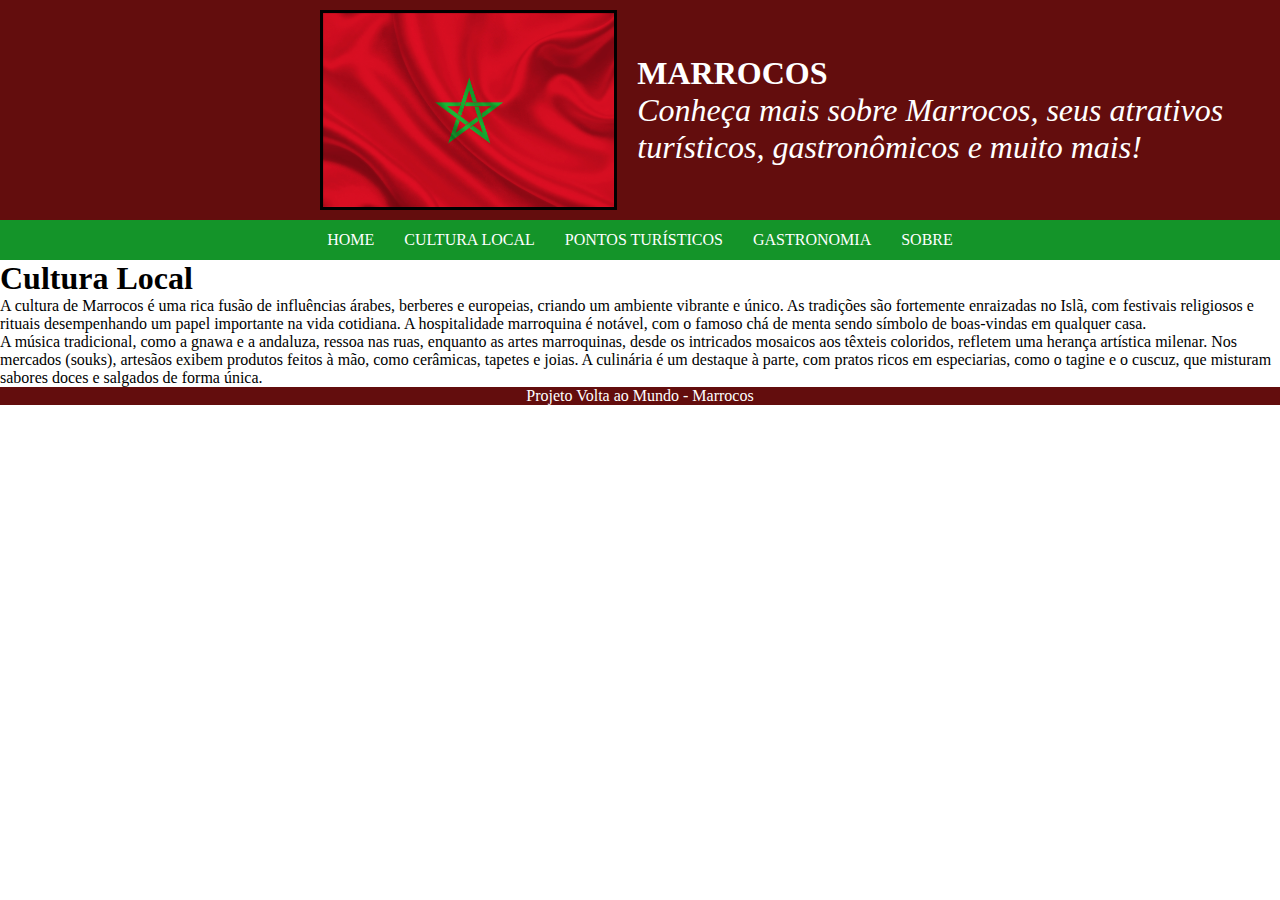
==== cultura-local.html @ 79bd5b6b "recomeçando" ====
<!DOCTYPE html>
<html lang="pt-br">
<head>
    <meta charset="UTF-8">
    <meta name="viewport" content="width=device-width, initial-scale=1.0">
    <title>Volta ao Mundo - Marrocos</title>
    <link rel="stylesheet" href="style.css">
</head>
<body>
    <header>
        <div class="header-content">
            <img src="assets/bandeira-marrocos.png" alt="Bandeira-Marrocos">
            <h1>
                <strong>MARROCOS</strong>
                <p><i>Conheça mais sobre Marrocos, seus atrativos turísticos, gastronômicos e muito mais!</i></p>
            </h1>
        </div>
    </header>

    <nav>
        <ul>
            <li><a href="index.html">HOME</a></li>
            <li><a href="cultura-local.html">CULTURA LOCAL</a></li>
            <li><a href="pontos-turisticos.html">PONTOS TURÍSTICOS</a></li>
            <li><a href="gastronomia.html">GASTRONOMIA</a></li>
            <li><a href="sobre.html">SOBRE</a></li>
        </ul>
    </nav>

    <section>
        <h1>Cultura Local</h1>
        <p>A cultura de Marrocos é uma rica fusão de influências árabes, berberes e europeias, criando um ambiente vibrante e único. As tradições são fortemente enraizadas no Islã, com festivais religiosos e rituais desempenhando um papel importante na vida cotidiana.
             A hospitalidade marroquina é notável, com o famoso chá de menta sendo símbolo de boas-vindas em qualquer casa.</p>

        <p>A música tradicional, como a gnawa e a andaluza, ressoa nas ruas, enquanto as artes marroquinas, desde os intricados mosaicos aos têxteis coloridos, refletem uma herança artística milenar. Nos mercados (souks), artesãos exibem produtos feitos à mão, como cerâmicas, tapetes e joias. A culinária é um destaque à parte, com pratos ricos em especiarias, como o tagine e o cuscuz, que misturam sabores doces e salgados de forma única.</p>

    </section>

    <footer>
        Projeto Volta ao Mundo - Marrocos 
    </footer>
</body>
</html>
---- style.css ----
* {
    margin: 0;
    padding: 0;
    box-sizing: border-box;
}

header {
    background-color: #630d0d;
    color: white;
    padding: 10px 20px; /* Ajuste a altura do header */
}

.header-content {
    display: flex;
    align-items: center; /* Alinha verticalmente os itens */
    justify-content: space-between; /* Espaço entre bandeira e texto */
}

header img {
    border: 3px solid black;
    width: 350px;
    height: 200px; /* Ajuste o tamanho da bandeira se necessário */
    margin-left: 300px;
}

header h1 {
    margin-left: 20px; /* Espaço entre a bandeira e o título */
}

header p {
    font-weight: 100;
}

nav {
    background-color: #149429;
    height: 40px;
    display: flex;
    align-items: center; /* Alinha verticalmente os itens */
    justify-content: center;
}

nav ul {
    display: flex;
    justify-content: center; /* Centraliza os itens na nav */
}

nav ul li {
    margin: 0 15px; /* Espaço entre os itens do menu */
    list-style: none;
}

nav ul li a {
 
    text-decoration: none;
    color: white; 
}

nav ul li a:hover {
    color: #ee1818;
}

section {
    flex: 1; /* Faz com que a seção principal ocupe o espaço restante */
}

footer {
    background-color: #630d0d; /* Cor de fundo do footer */
    color: white; /* Cor do texto do footer */
    text-align: center; /* Centraliza o texto no footer */
}
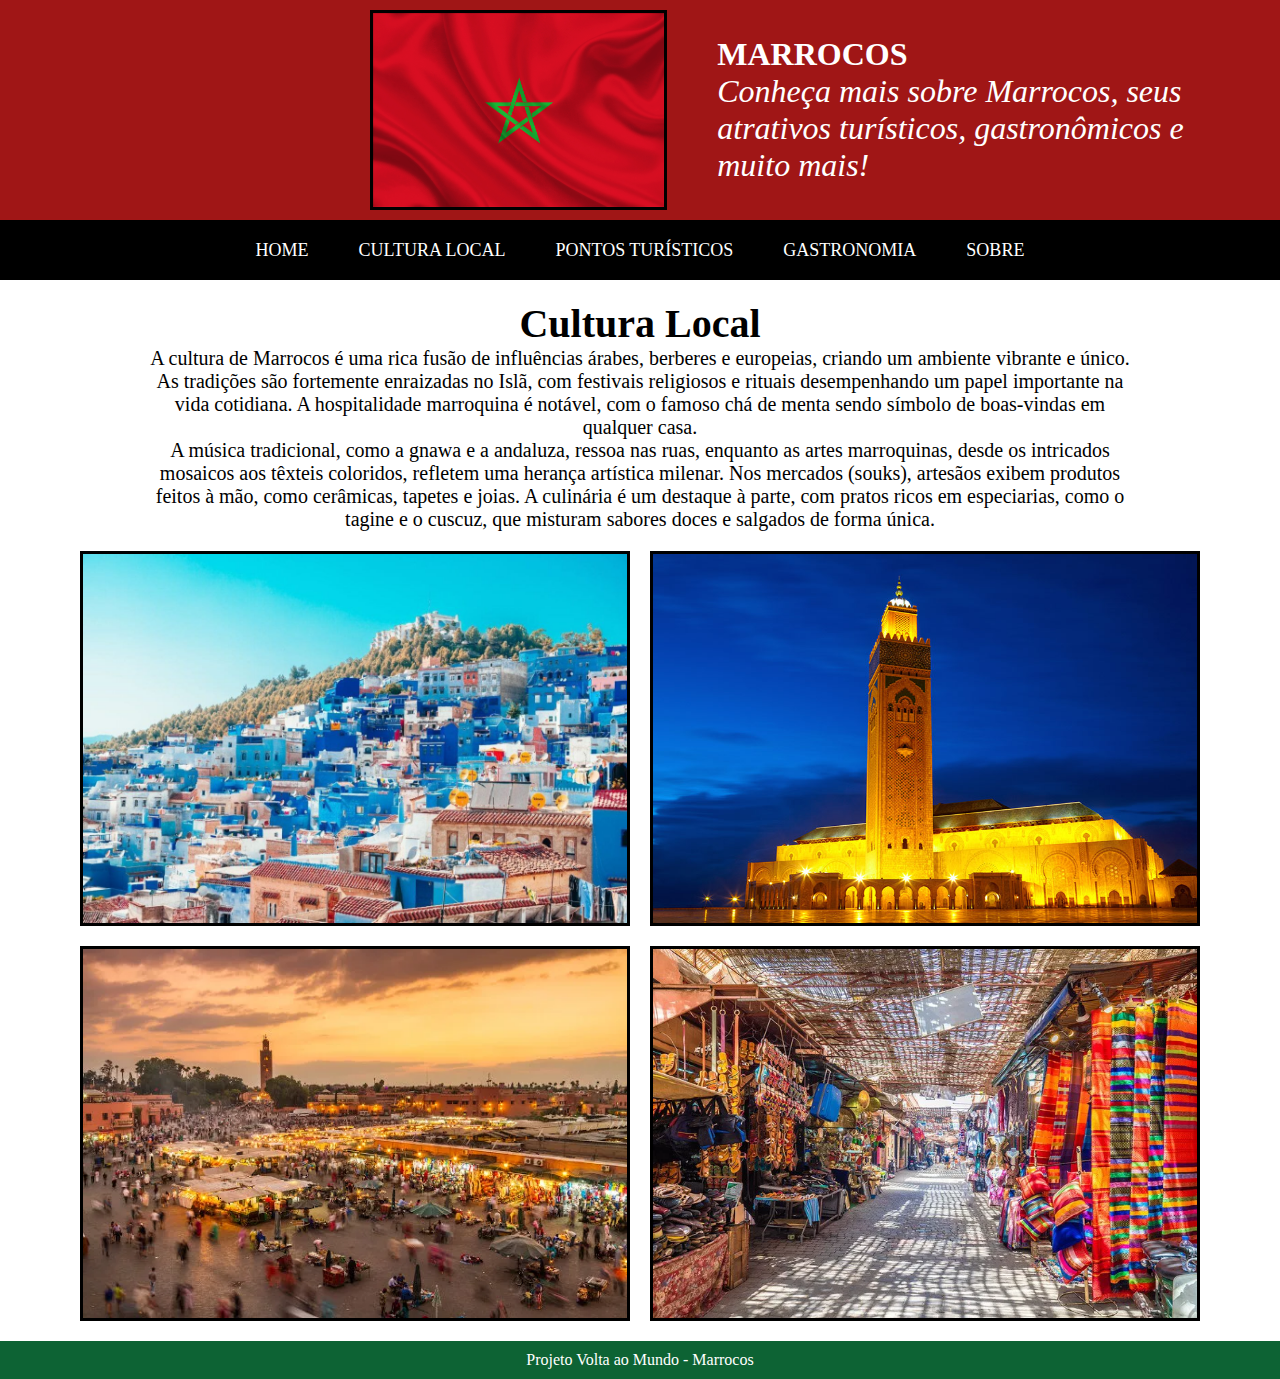
==== commit 94962a34: "homepage, cultura-local" ====
--- a/cultura-local.html
+++ b/cultura-local.html
@@ -34,6 +34,15 @@
 
         <p>A música tradicional, como a gnawa e a andaluza, ressoa nas ruas, enquanto as artes marroquinas, desde os intricados mosaicos aos têxteis coloridos, refletem uma herança artística milenar. Nos mercados (souks), artesãos exibem produtos feitos à mão, como cerâmicas, tapetes e joias. A culinária é um destaque à parte, com pratos ricos em especiarias, como o tagine e o cuscuz, que misturam sabores doces e salgados de forma única.</p>
 
+        <div class="image-container">
+            <img src="assets/local1.png" alt="">
+            <img src="assets/local2.png" alt="">
+            <img src="assets/local3.png" alt="">
+            <img src="assets/local4.png" alt="">
+
+
+        </div>
+
     </section>
 
     <footer>
--- a/style.css
+++ b/style.css
@@ -1,3 +1,9 @@
+html, body {
+    height: 100%; /* Garante que o body ocupe 100% da altura da janela */
+    display: flex;
+    flex-direction: column; /* Organiza os filhos em coluna */
+}
+
 * {
     margin: 0;
     padding: 0;
@@ -5,7 +11,7 @@
 }
 
 header {
-    background-color: #630d0d;
+    background-color: #a01616;
     color: white;
     padding: 10px 20px; /* Ajuste a altura do header */
 }
@@ -13,30 +19,33 @@
 .header-content {
     display: flex;
     align-items: center; /* Alinha verticalmente os itens */
-    justify-content: space-between; /* Espaço entre bandeira e texto */
+    justify-content: flex-start; /* Alinha à esquerda */
 }
 
 header img {
     border: 3px solid black;
     width: 350px;
     height: 200px; /* Ajuste o tamanho da bandeira se necessário */
-    margin-left: 300px;
+    margin-right: 50px; /* Espaço entre a bandeira e o texto */
+    margin-left: 350px;
 }
 
 header h1 {
-    margin-left: 20px; /* Espaço entre a bandeira e o título */
+    max-width: 600px; /* Ajuste conforme necessário */
+    margin: 0; /* Remova a margem esquerda */
 }
 
 header p {
-    font-weight: 100;
+    font-weight: 100;   
 }
 
 nav {
-    background-color: #149429;
-    height: 40px;
+    background-color: #000000;
+    height: 60px; /* Altura fixa para o nav */
     display: flex;
     align-items: center; /* Alinha verticalmente os itens */
     justify-content: center;
+    font-size: 18px;
 }
 
 nav ul {
@@ -50,9 +59,10 @@
 }
 
 nav ul li a {
- 
     text-decoration: none;
     color: white; 
+    padding: 0 10px; /* Espaço interno para links */
+    line-height: 60px; /* Alinha verticalmente o texto */
 }
 
 nav ul li a:hover {
@@ -60,11 +70,38 @@
 }
 
 section {
-    flex: 1; /* Faz com que a seção principal ocupe o espaço restante */
+    display: flex;
+    flex-direction: column; /* Mantenha isso para o texto */
+    align-items: center; /* Centraliza horizontalmente o texto e as imagens */
+    text-align: center; /* Centraliza o texto */
+    margin: 20px; /* Espaçamento externo se necessário */
+    flex: 1; /* Faz com que a seção ocupe o espaço restante */
+    font-size: 20px;
+}
+
+section h1, section p {
+    max-width: 1000px; /* Ajuste conforme necessário */
+    width: 100%; /* Para garantir que ele não ultrapasse a largura máxima */
+    margin: 0 10px; /* Margem lateral para espaçamento */
+}
+
+section .image-container {
+    display: grid; /* Utiliza grid layout */
+    grid-template-columns: repeat(2, 550px); /* Define duas colunas de 550px cada */
+    gap: 20px; /* Espaçamento entre as imagens */
+    justify-content: center; /* Centraliza o grid no contêiner */
+    margin-top: 20px; /* Espaçamento acima das imagens */
+}
+
+section img {
+    width: 550px; /* Largura fixa para cada imagem */
+    height: 375px; 
+    border: 3px solid black;
 }
 
 footer {
-    background-color: #630d0d; /* Cor de fundo do footer */
+    background-color: #0d6334; /* Cor de fundo do footer */
     color: white; /* Cor do texto do footer */
     text-align: center; /* Centraliza o texto no footer */
-}+    padding: 10px;
+}
